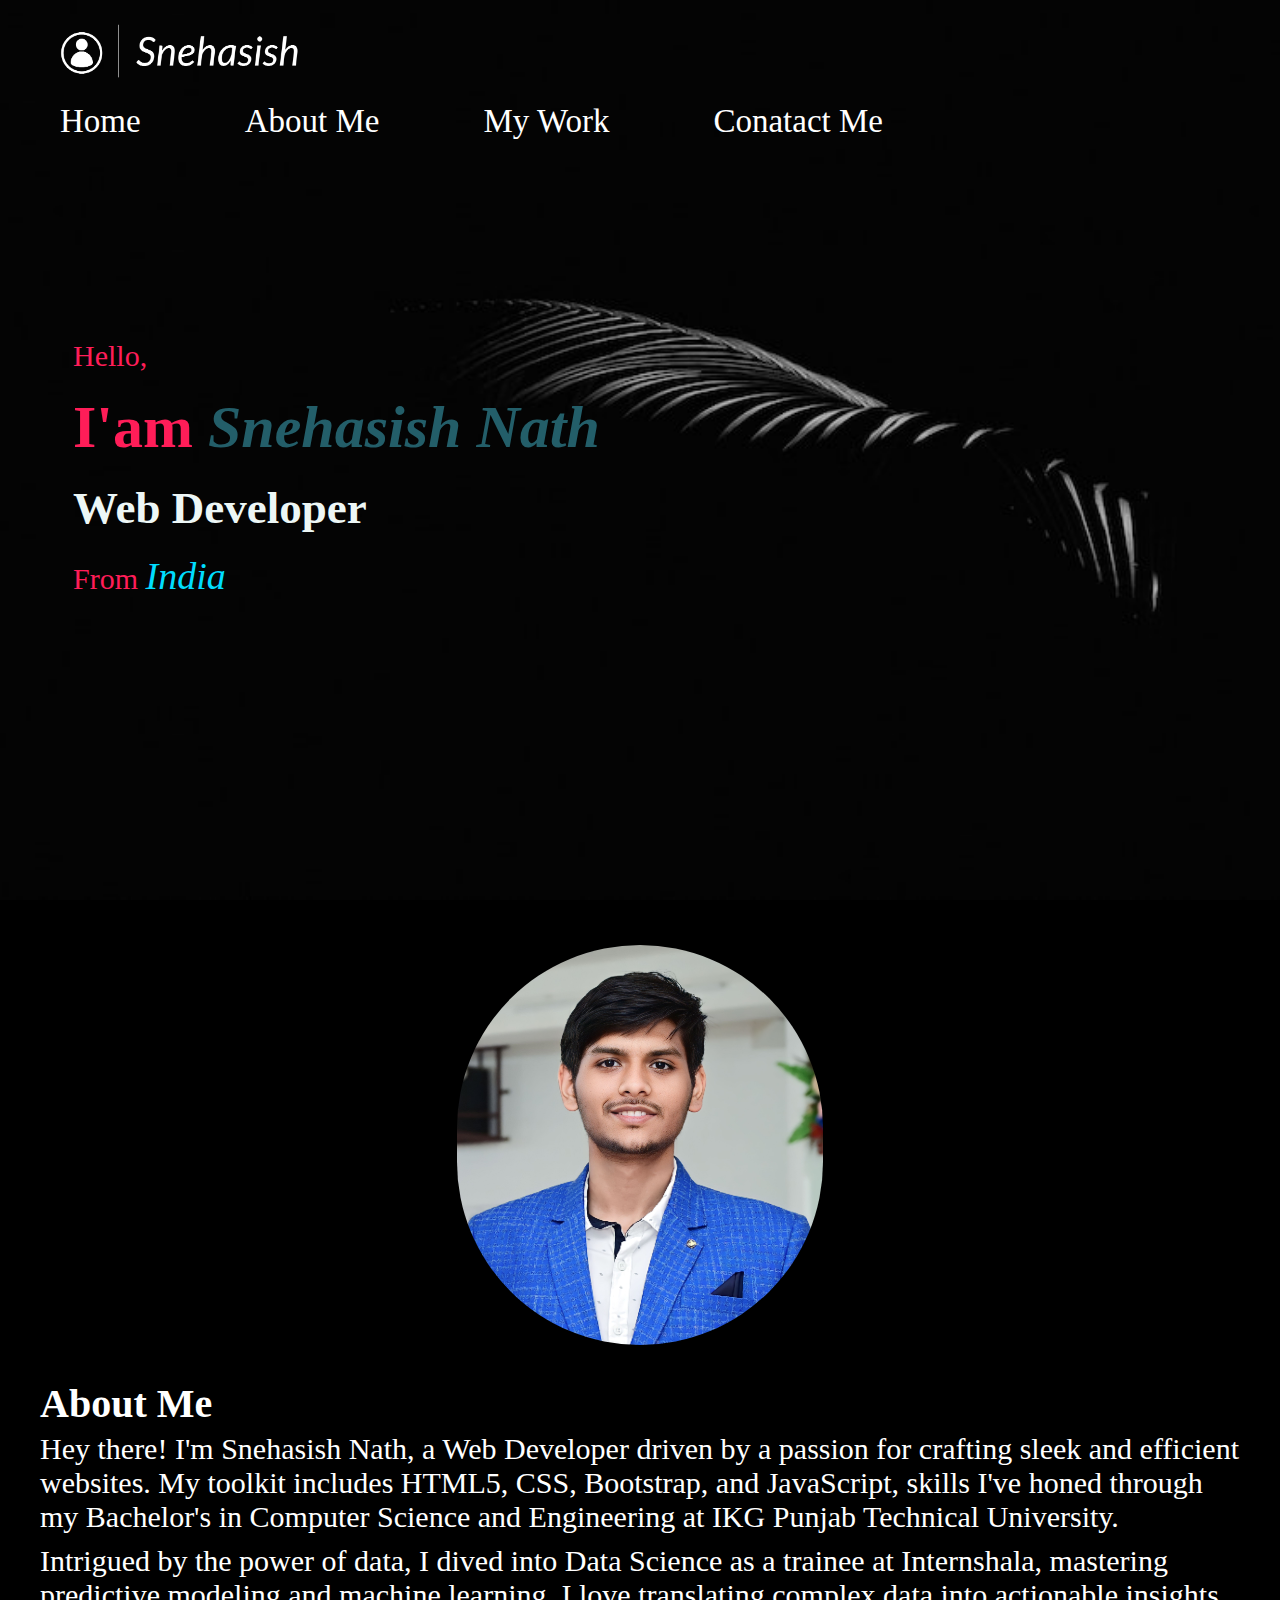
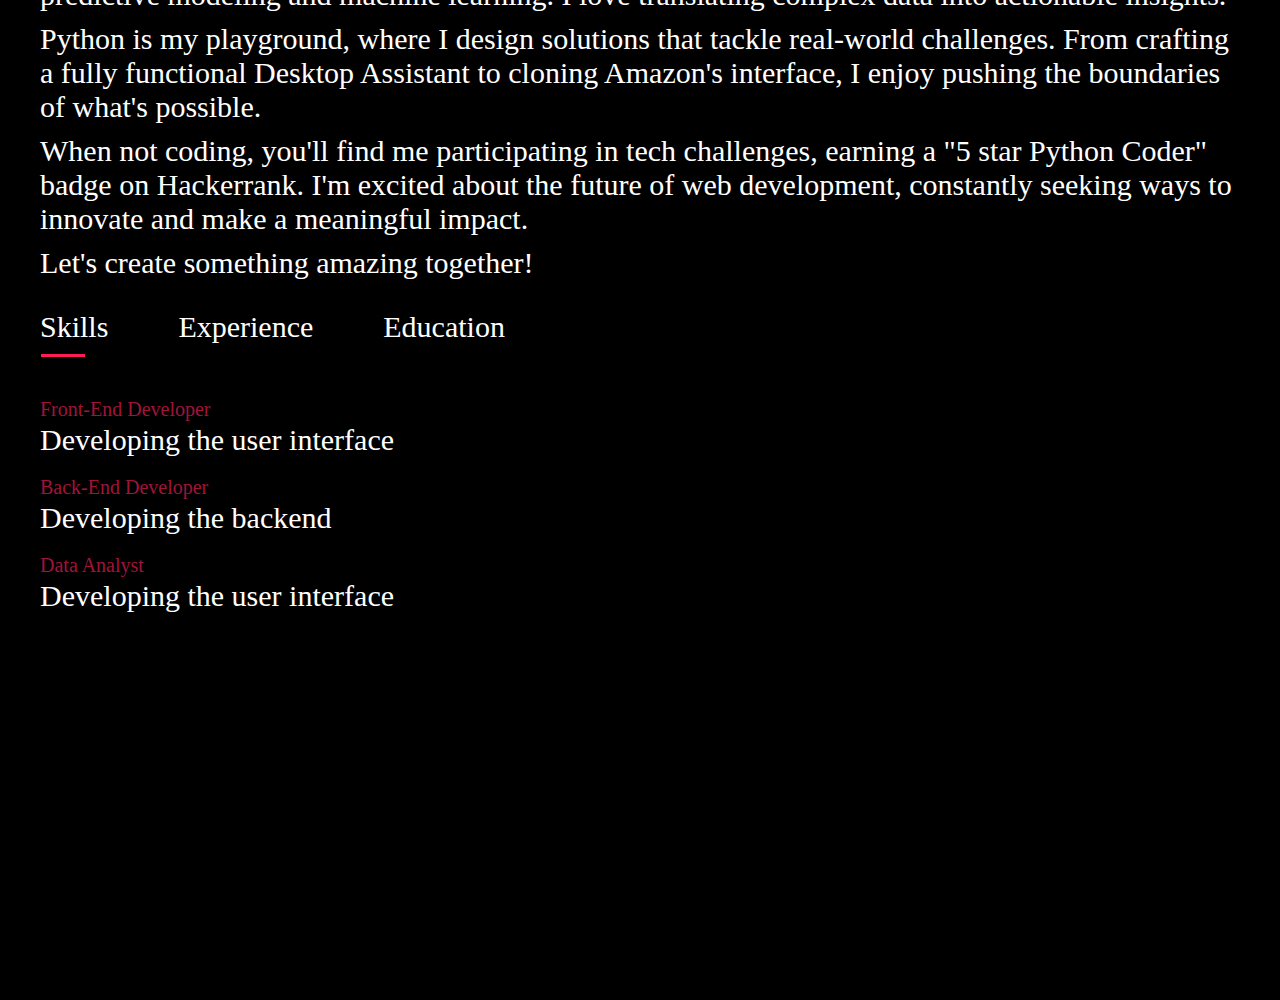
==== HTML/index.html @ f1e30199 "Update" ====
<!DOCTYPE html>
<html lang="en">

<head>
    <meta charset="UTF-8">
    <meta name="viewport" content="width=device-width, initial-scale=1.0">
    <title>SNEHASISH</title>
    <link rel="stylesheet" href="/CSS/Style1.css">
</head>

<body>
    <div id="header">

        <div class="container">
            <nav>
                <img src="/Images/Snehasish-logos_white.png" class="logo" alt="Logo">

                <ul>
                    <li><a href="#">Home</a></li>
                    <li><a href="#">About Me</a></li>
                    <li><a href="#">My Work</a></li>
                    <li><a href="#">Conatact Me</a></li>
                </ul>
            </nav>


            <div class="header-text">
                <p>Hello,</p>
                <h1>I'am <span><i>Snehasish Nath </i></span></h1>
                <h2>Web Developer</h2>
                <p>From <span><i> India</i></span></p>
            </div>
        </div>



    </div>

    <div id="about">
        <div class="row1">
            <div class="col1">
                <img src="/Images/me.jpg" alt="Me">
            </div>
            <div class="col2">
                <h1 class="sub-title">About Me</h1>

                <p>Hey there! I'm Snehasish Nath, a Web Developer driven by a passion for crafting sleek and efficient websites. My toolkit includes HTML5, CSS, Bootstrap, and JavaScript, skills I've honed through my Bachelor's in Computer Science and Engineering at IKG Punjab Technical University.</p>

                <p>Intrigued by the power of data, I dived into Data Science as a trainee at Internshala, mastering predictive modeling and machine learning. I love translating complex data into actionable insights.</p>
                <p>Python is my playground, where I design solutions that tackle real-world challenges. From crafting a fully functional Desktop Assistant to cloning Amazon's interface, I enjoy pushing the boundaries of what's possible.</p>
                <p>When not coding, you'll find me participating in tech challenges, earning a "5 star Python Coder" badge on Hackerrank. I'm excited about the future of web development, constantly seeking ways to innovate and make a meaningful impact.</p>
                <p>Let's create something amazing together!</p>

                <div class="tab-titles">
                    <p class="tab-links active-links" onclick="opentab('skills')">Skills</p>
                    <p class="tab-links" onclick="opentab('experience')">Experience</p>
                    <p class="tab-links" onclick="opentab('education')">Education</p>
                </div>

                <div class="tab-contents active-tab" id="skills">
                    <ul>
                        <li><span>Front-End Developer</span><br>Developing the user interface</li>
                        <li><span>Back-End Developer</span><br>Developing the backend</li>
                        <li><span>Data Analyst</span><br>Developing the user interface</li>

                    </ul>
                </div>
                <div class="tab-contents " id="experience">
                    <ul>
                        <li><span>Data Science Training</span><br>Developing the user interface</li>
                        <li><span>Back-End Developer</span><br>Developing the backend</li>
                        <li><span>Data Analyst</span><br>Developing the user interface</li>

                    </ul>
                </div>
                <div class="tab-contents" id="education">
                    <ul>
                        <li><span>B.Tech in CSE</span><br>Developing the user interface</li>
                        <li><span>Back-End Developer</span><br>Developing the backend</li>
                        <li><span>Data Analyst</span><br>Developing the user interface</li>

                    </ul>
                </div>
            </div>

        </div>
    </div>





    <script>
        var tablinks = document.getElementsByClassName("tab-links");
        var tabcontents = document.getElementsByClassName("tab-contents");

        function opentab(tabname){
            for(tablink of tablinks){
                tablink.classList.remove("active-links");
            }

            for(tabcontent of tabcontents){
                tabcontent.classList.remove("active-tab");
            }
            event.currentTarget.classList.add("active-links")
            document.getElementById(tabname).classList.add("active-tab")

        }
    </script>




</body>

</html>
---- CSS/Style1.css ----
*{
    margin: 0;
    padding: 0;
    /* font-family: 'Poppins', sans-serif; */
    box-sizing: border-box;
}

body{
    background: #000000;
    color: white;
    
}

#header{
    width: 100%;
    height: 100vh;
    background-image: url(/Images/background\ 1.jpg);
    color: #ff1d58;
    background-size: cover;
    background-position: center;
    /* background-color: #00ddff; */
}

.container{
    padding: 10px 10px;
}

nav{
    display: flex;
    align-items: center;
    justify-content: space-between;
    flex-wrap: wrap;
}

.logo{
    width: 350px;
}

@media screen and (max-width:360px) {
    .logo{
        width: 250px;
    }
}

nav ul li{
    display: inline-block;
    list-style: none;
    margin: 10px 50px;
}

nav ul li a{
    color: white;
    text-decoration: none;
    font-size: 33px;
    position: relative;
}

nav ul li a::after{
    content: '';
    width: 0;
    height: 3px;
    background: #fff685;
    position: absolute;
    left: 0;
    bottom: -6px;
    transition: 0.3s;
}

nav ul li a:hover::after{
    width: 100%;
}


.header-text{
    margin-top: 15%;
    font-size: 30px;
    margin-left: 5%
}
.header-text h1{
    margin-top: 20px;
}

.header-text h1 span{
    color: #235e69;
}

.header-text h2{
    margin-top: 20px;
    color: #edf7f6;
}

.header-text p{
    margin-top: 20px;
}

.header-text p span{
    font-size: 38px;
    color: #00ddff;
}


/* ------------------------------------------------- */


#about{
    height: 1600px;
    width: 100%;
    /* background-color: #00ddff; */
    padding: 10px;
}





.row1{
    /* background-color: #235e69; */
    width: 100%;
    display: flex;
    /* justify-content: space-evenly; */
    height: 1220px;
    padding: 10px;

}
.col1{
    /* background-color: #ff1d58; */
    height: 900px;
    width: 40%;
    /* background-color: #ff1d58; */
    display: flex;
    padding: 10px;
    justify-content: center;
    align-items: center;

}

.col1 img{
    height: 700px;
    border-radius: 320px;
}


.col2{
    /* background-color: #fff685; */
    padding: 10px;
    height: 1200px;
    width: 60%;
    /* background-color: #ff1d58; */

}

.col2 h1{
    font-size: 40px;
    padding: 0px 10px;
}

.col2 p{
    font-size: 35px;
    padding: 5px 10px;
}

@media screen and (max-width:1650px) {
    #about{
        height: 1700px;
        width: 100%;
        /* background-color: #00ddff; */
        padding: 10px;
    }

    .row1{
        /* background-color: #235e69; */
        width: 100%;
        display: inline-block;
        /* display: flex; */
        /* justify-content: space-evenly; */
        height: 1680px;
        padding: 10px;
    
    }
    .col1{
        /* background-color: #ff1d58; */
        height: 450px;
        width: 100%;
        /* background-color: #ff1d58; */
        display: flex;
        padding: 10px;
        justify-content: center;
        align-items: center;
    
    }
    
    .col1 img{
        height: 400px;
        border-radius: 320px;
    }
    
    
    .col2{
        /* background-color: #fff685; */
        padding: 10px;
        height: 1200px;
        width: 100%;
        /* background-color: #ff1d58; */
    
    }
    
    .col2 h1{
        font-size: 40px;
        padding: 0px 10px;
    }
    
    .col2 p{
        font-size: 30px;
        padding: 5px 10px;
    }
}

@media screen and (max-width:670px) {
    #about{
        height: 1500px;
        width: 100%;
        /* background-color: #00ddff; */
        padding: 10px;
    }

    .row1{
        /* background-color: #235e69; */
        width: 100%;
        display: inline-block;
        /* display: flex; */
        /* justify-content: space-evenly; */
        height: 1480px;
        padding: 10px;
    
    }
    .col1{
        /* background-color: #ff1d58; */
        height: 350px;
        width: 100%;
        /* background-color: #ff1d58; */
        display: flex;
        padding: 10px;
        justify-content: center;
        align-items: center;
    
    }
    
    .col1 img{
        height: 300px;
        border-radius: 320px;
    }
    
    
    .col2{
        /* background-color: #fff685; */
        padding: 10px;
        height: 1100px;
        width: 100%;
        /* background-color: #ff1d58; */
    
    }
    
    .col2 h1{
        font-size: 25px;
        padding: 0px 10px;
    }
    
    .col2 p{
        font-size: 20px;
        padding: 5px 10px;
    }
    .tab-contents ul li{
        list-style: none;
        margin: 10px 10px;
        font-size: 20px;
    }
}



.tab-titles{
    
    display: flex;
    margin: 20px 0px 40px;
}

.tab-links{
    margin-right: 50px;
    font-size: 18px;
    font-weight: 500;
    cursor: pointer;
    position: relative;
}

.tab-links::after{
    content: '';
    width: 0;
    height: 3px;
    background: #ff1d58;
    position: absolute;
    left: 0;
    bottom: -8px;
    transition: 0.5s;
}

.tab-links.active-links::after{
    width: 50%;
    margin-left: 11px;
}

.tab-contents ul li{
    list-style: none;
    margin: 10px 10px;
    font-size: 30px;
}

.tab-contents ul li span{
    color: #a1143a;
    font-size: 20px;
}

.tab-contents{
    display: none;
}

.tab-contents.active-tab{
    display: block;
}

@media screen and (max-width:670px) {
    .tab-titles{
    
        display: flex;
        margin: 20px 0px 40px;
    }
    
    .tab-links{
        margin-right: 0px;
        font-size: 18px;
        font-weight: 500;
        cursor: pointer;
        position: relative;
    }
    
    .tab-links::after{
        content: '';
        width: 0;
        height: 3px;
        background: #ff1d58;
        position: absolute;
        left: 0;
        bottom: -8px;
        transition: 0.5s;
    }
    
    .tab-links.active-links::after{
        width: 50%;
        margin-left: 11px;
    }
    
    .tab-contents ul li{
        list-style: none;
        margin: 10px 10px;
        font-size: 20px;
    }
    
    .tab-contents ul li span{
        color: #a1143a;
        font-size: 20px;
    }
    
    .tab-contents{
        display: none;
    }
    
    .tab-contents.active-tab{
        display: block;
    }
}

@media screen and (max-width:340px) {
    #about{
        height: 2000px;
        width: 100%;
        /* background-color: #00ddff; */
        padding: 10px;
    }

    .row1{
        /* background-color: #235e69; */
        width: 100%;
        display: inline-block;
        /* display: flex; */
        /* justify-content: space-evenly; */
        height: 1980px;
        padding: 10px;
    
    }
    .col1{
        /* background-color: #ff1d58; */
        height: 350px;
        width: 100%;
        /* background-color: #ff1d58; */
        display: flex;
        padding: 10px;
        justify-content: center;
        align-items: center;
    
    }
    
    .col1 img{
        height: 300px;
        border-radius: 320px;
    }
    
    
    .col2{
        /* background-color: #fff685; */
        padding: 10px;
        height: 100px;
        width: 100%;
        /* background-color: #ff1d58; */
    
    }
    
    .col2 h1{
        font-size: 25px;
        padding: 0px 10px;
    }
    
    .col2 p{
        font-size: 20px;
        padding: 5px 10px;
    }

    .tab-titles{
    
        display: block;
        margin: 20px 0px 40px;
    }

    .tab-links{
        margin-top: 15px;
    }
}
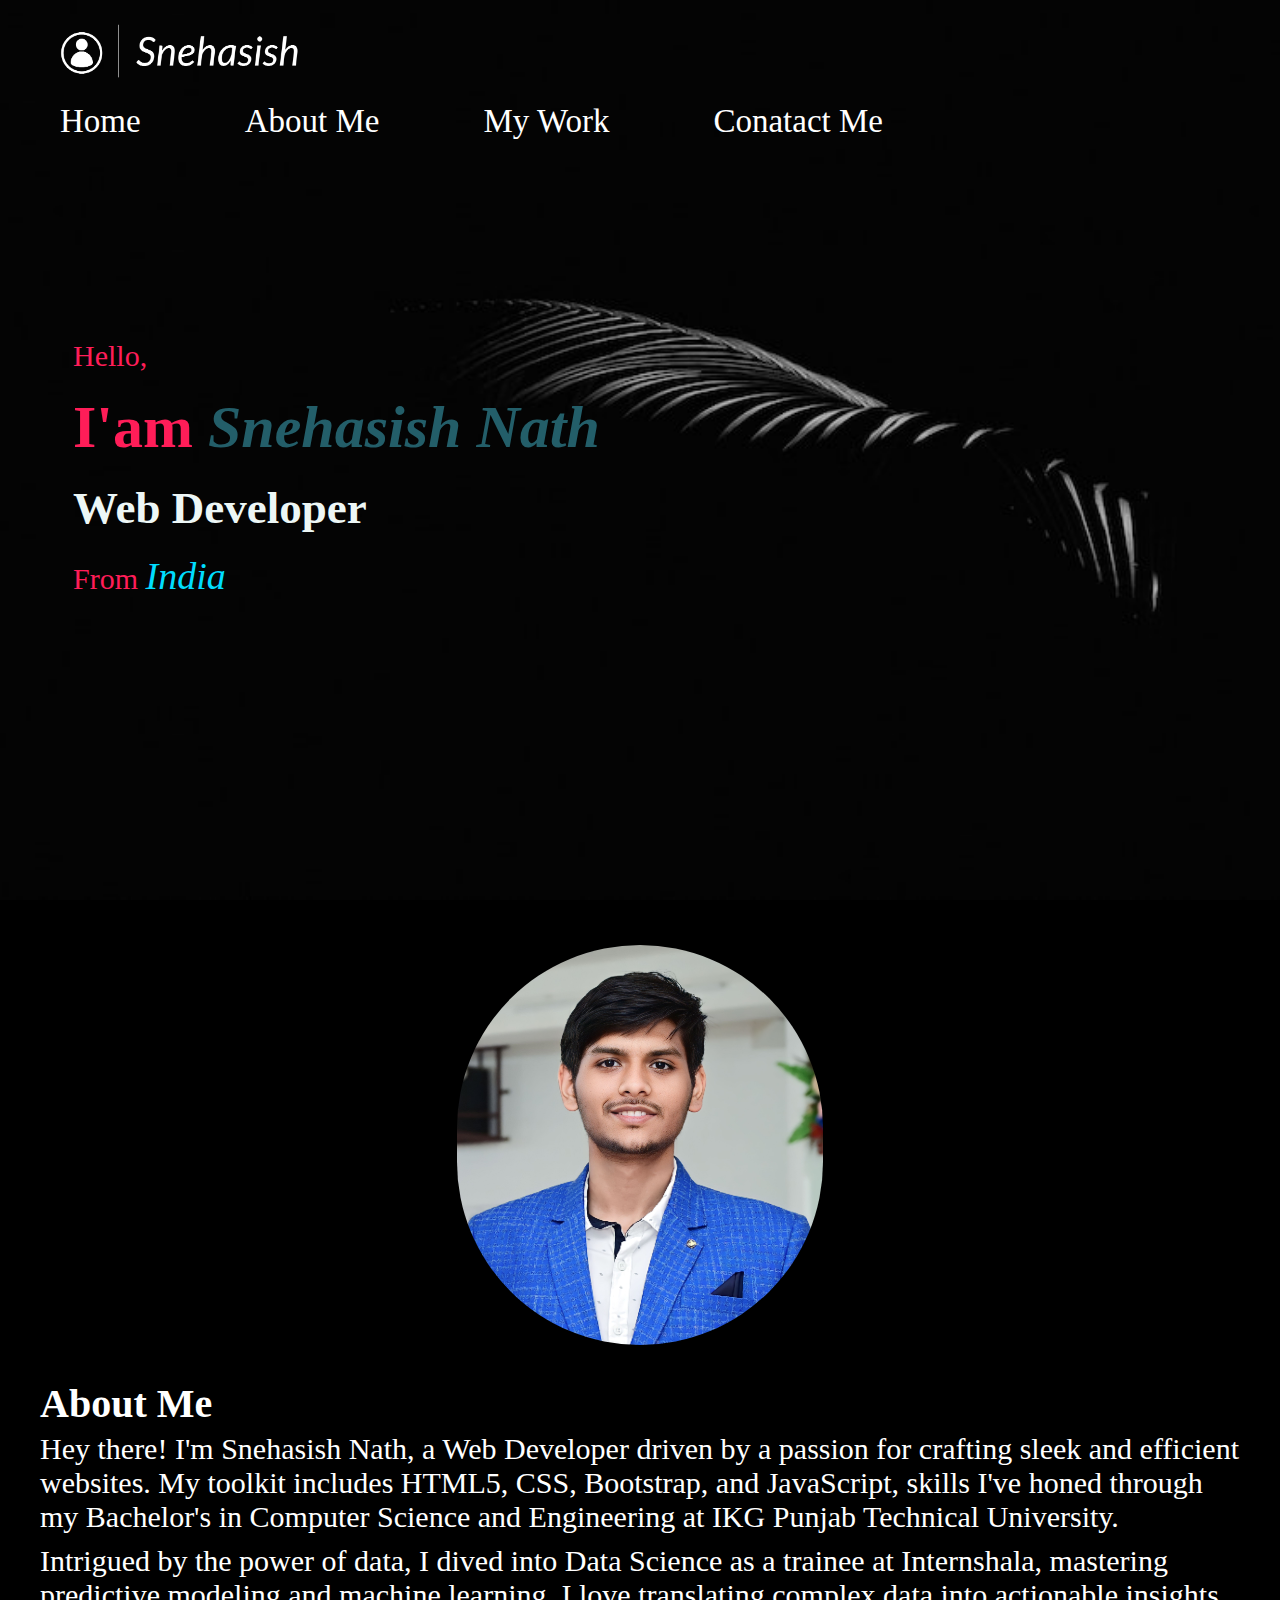
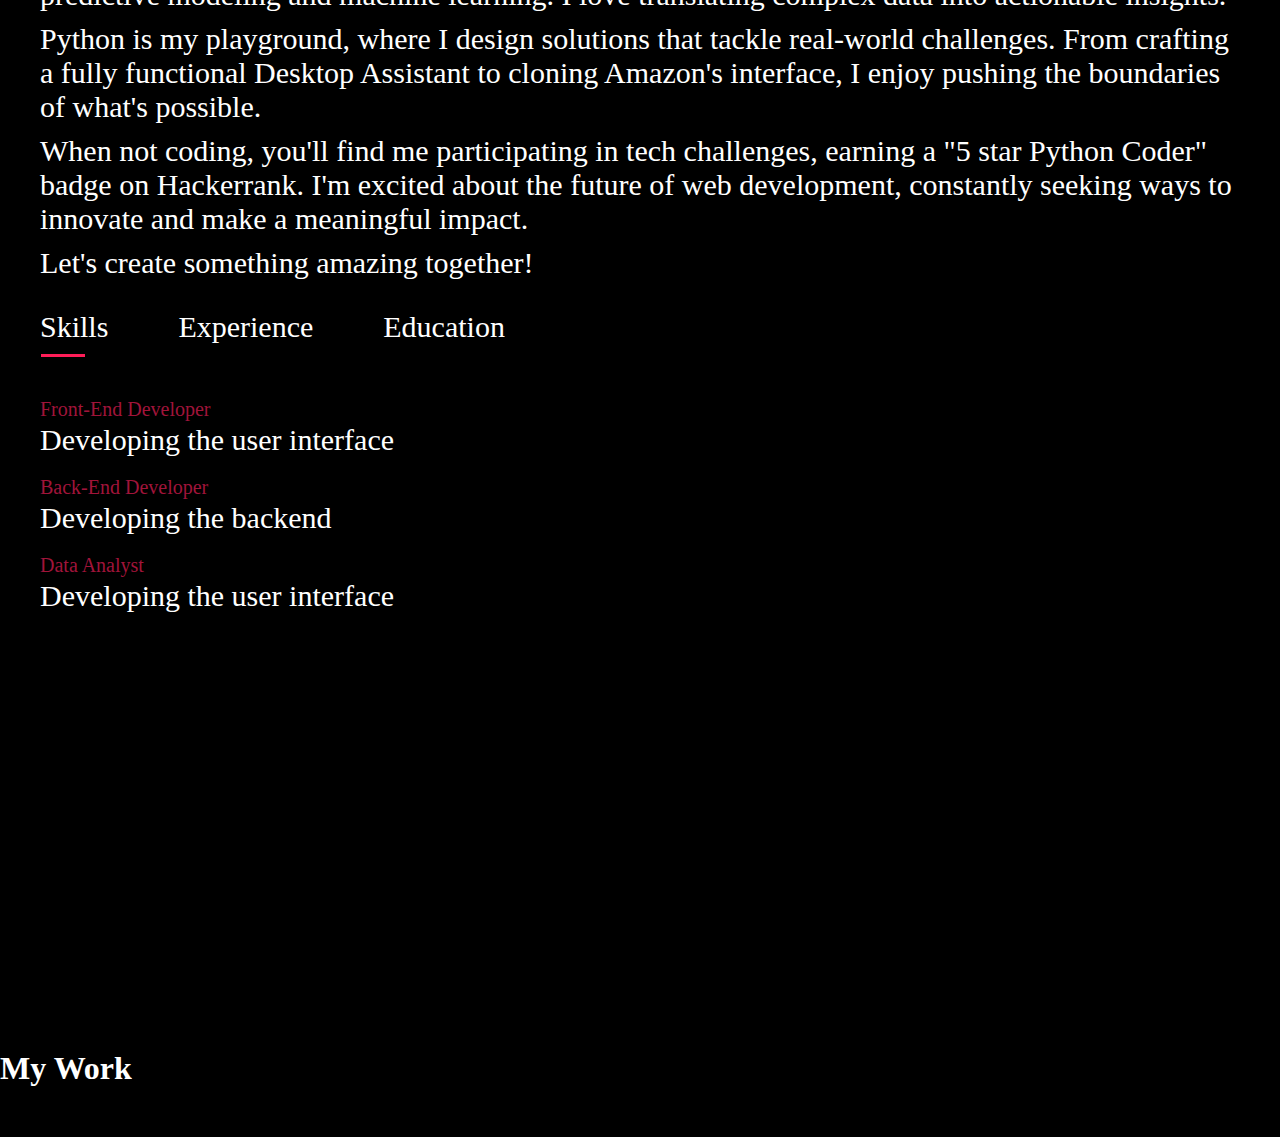
==== commit 1f5e1d93: "Update" ====
--- a/HTML/index.html
+++ b/HTML/index.html
@@ -88,6 +88,18 @@
 
 
 
+    <div id="portfolio">
+        <h1 class="sub-title">My Work</h1>
+
+        <div class="work-list">
+            <div class="work">
+                
+            </div>
+        </div>
+    </div>
+
+
+
 
 
     <script>
--- a/CSS/Style1.css
+++ b/CSS/Style1.css
@@ -442,4 +442,14 @@
     .tab-links{
         margin-top: 15px;
     }
-}+}
+
+
+
+
+/* Portfolio */
+
+#portfolio{
+    padding: 50px 0px;
+}
+
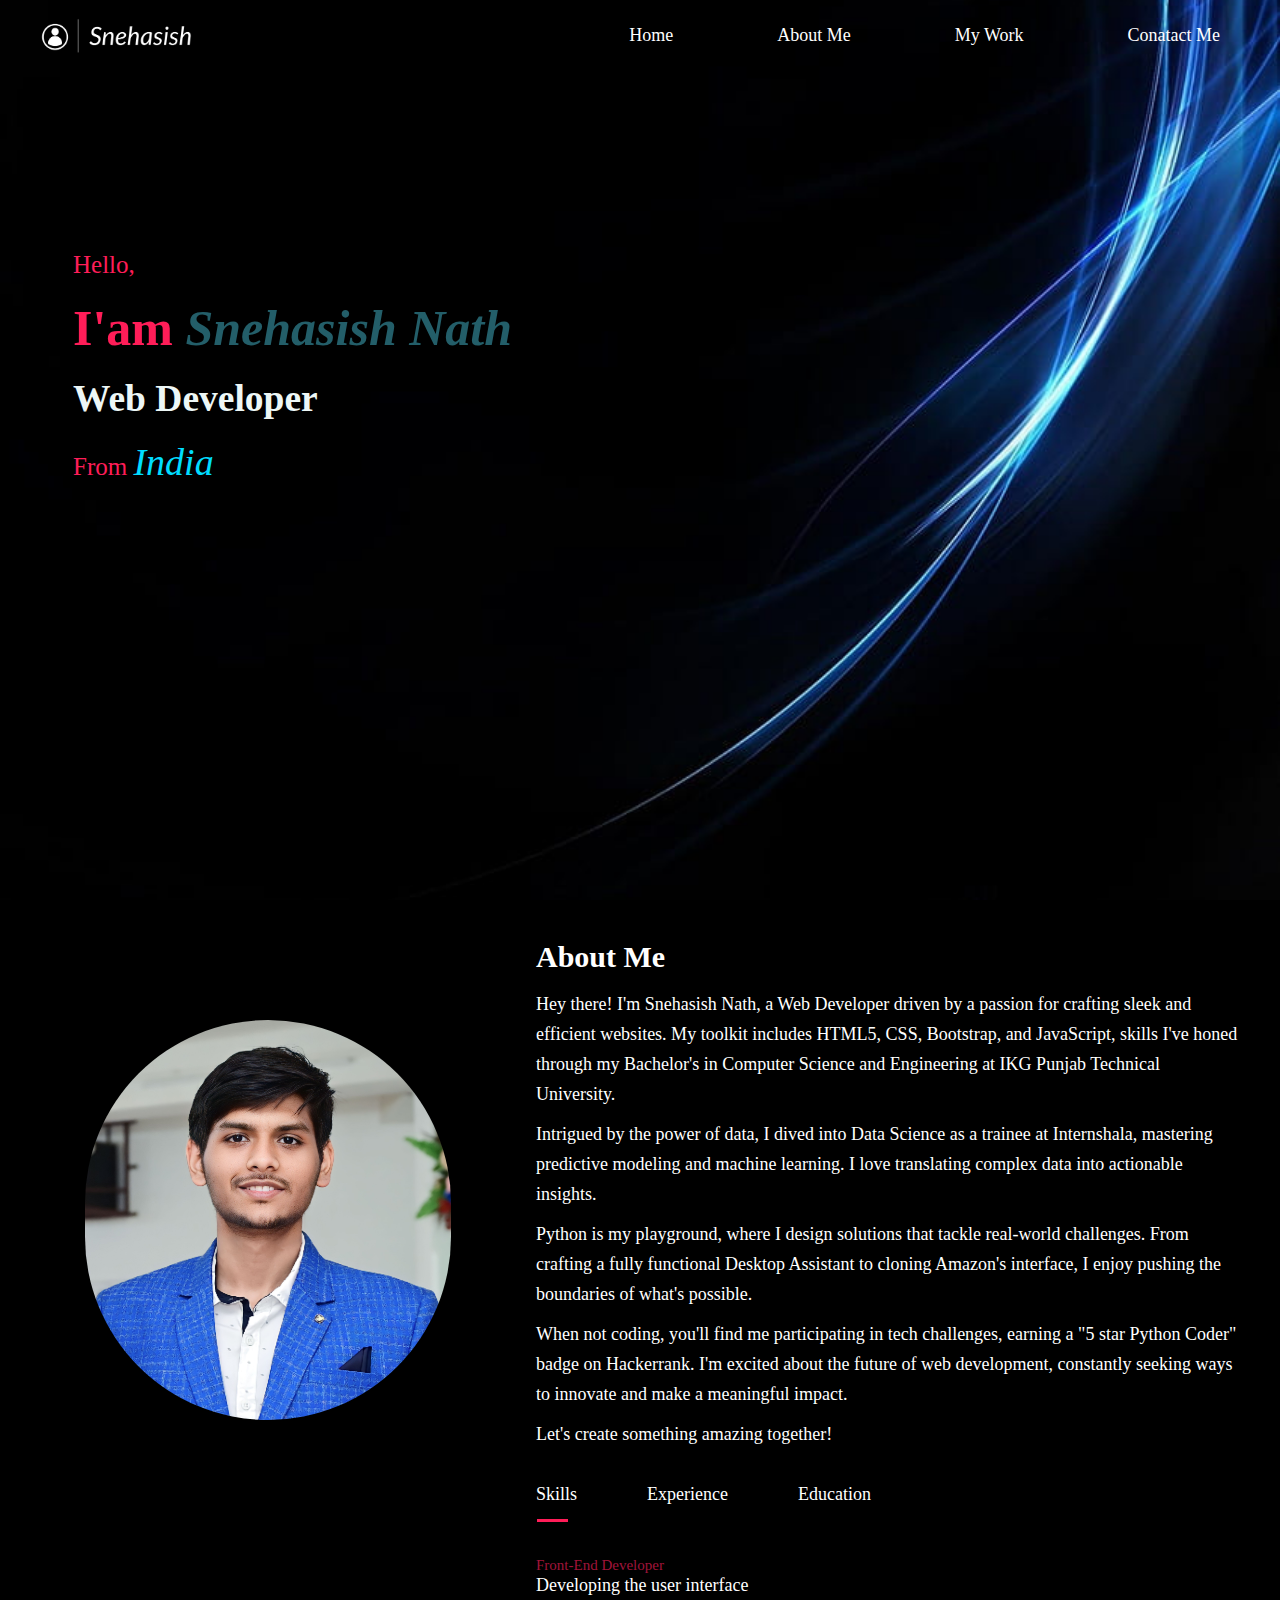
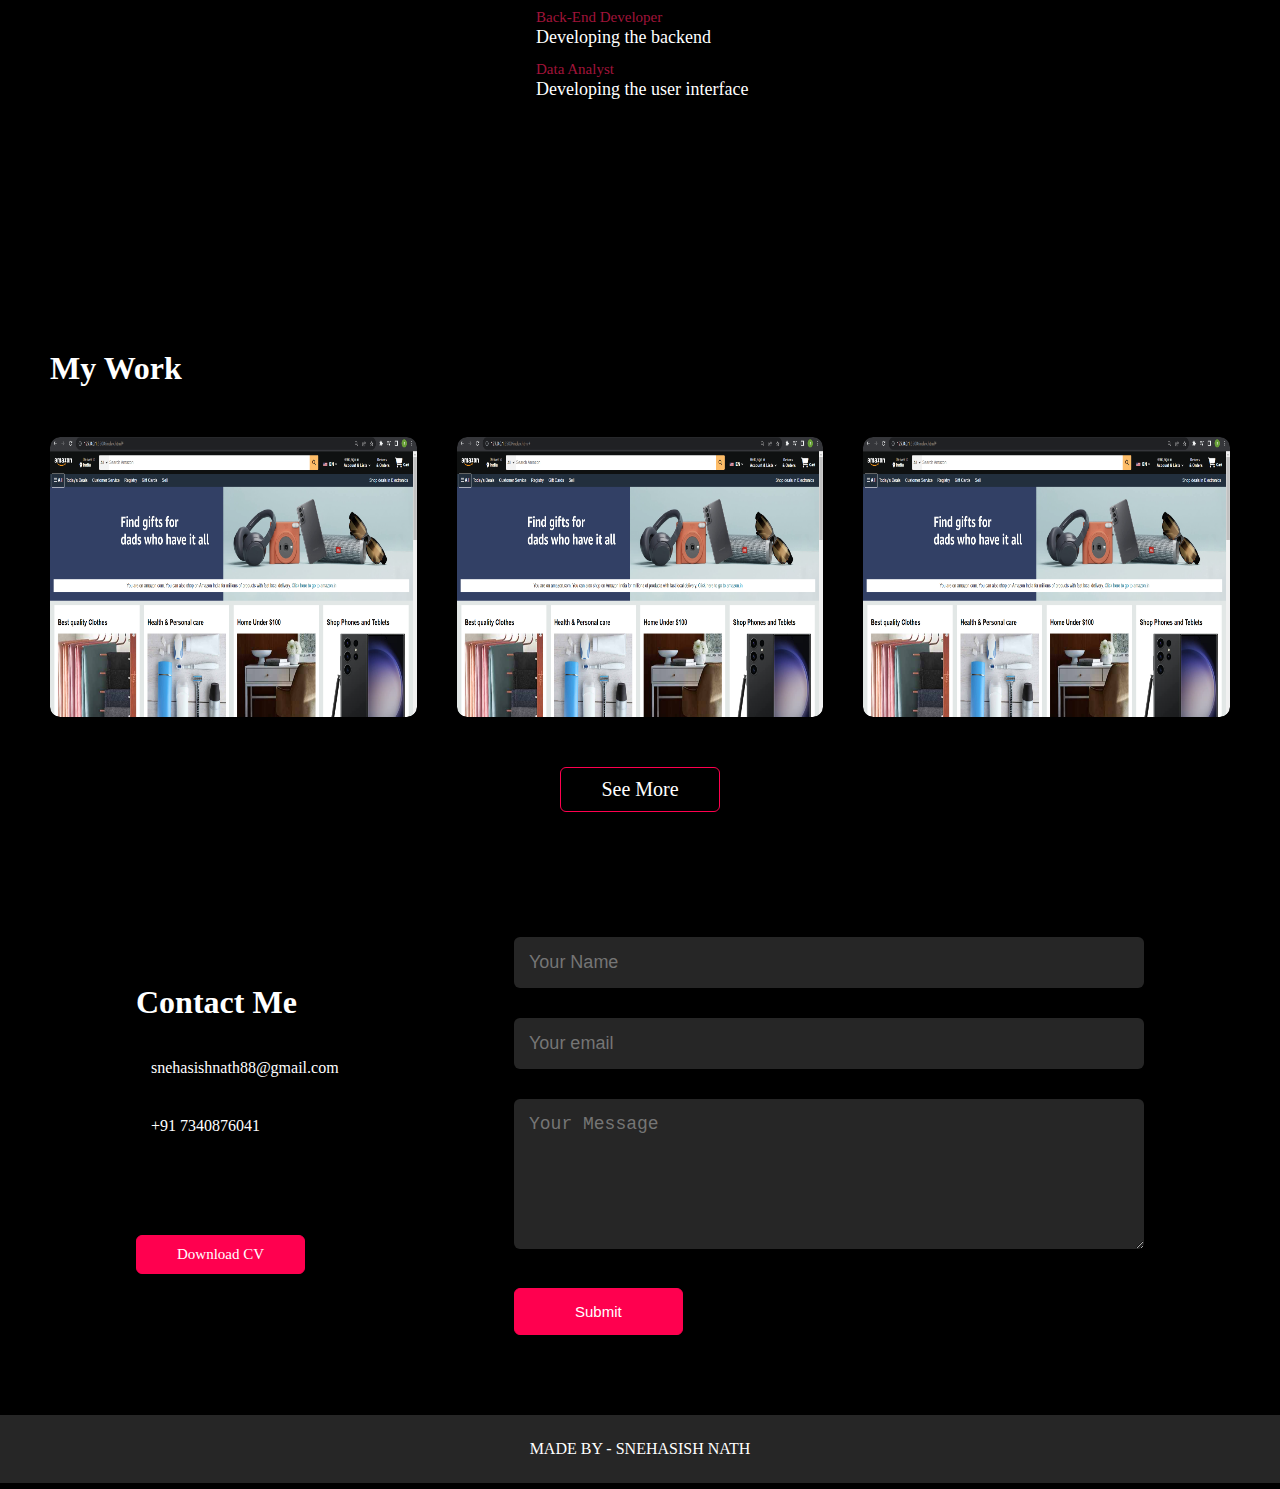
==== commit 4b2b097e: "Update" ====
--- a/HTML/index.html
+++ b/HTML/index.html
@@ -6,6 +6,7 @@
     <meta name="viewport" content="width=device-width, initial-scale=1.0">
     <title>SNEHASISH</title>
     <link rel="stylesheet" href="/CSS/Style1.css">
+    <link rel="stylesheet" href="https://cdnjs.cloudflare.com/ajax/libs/font-awesome/6.4.2/css/all.min.css" integrity="sha512-z3gLpd7yknf1YoNbCzqRKc4qyor8gaKU1qmn+CShxbuBusANI9QpRohGBreCFkKxLhei6S9CQXFEbbKuqLg0DA==" crossorigin="anonymous" referrerpolicy="no-referrer" />
 </head>
 
 <body>
@@ -15,12 +16,14 @@
             <nav>
                 <img src="/Images/Snehasish-logos_white.png" class="logo" alt="Logo">
 
-                <ul>
-                    <li><a href="#">Home</a></li>
-                    <li><a href="#">About Me</a></li>
-                    <li><a href="#">My Work</a></li>
-                    <li><a href="#">Conatact Me</a></li>
+                <ul id="sidemenu">
+                    <li><a href="#header">Home</a></li>
+                    <li><a href="#about">About Me</a></li>
+                    <li><a href="#portfolio">My Work</a></li>
+                    <li><a href="#contact">Conatact Me</a></li>
+                    <i class="fa-solid fa-xmark" onclick="closemenu()"></i>
                 </ul>
+                <i class="fa-solid fa-bars" onclick="openmenu()"></i>
             </nav>
 
 
@@ -67,16 +70,16 @@
                 </div>
                 <div class="tab-contents " id="experience">
                     <ul>
-                        <li><span>Data Science Training</span><br>Developing the user interface</li>
-                        <li><span>Back-End Developer</span><br>Developing the backend</li>
+                        <li><span>Data Science Trainee</span><br>Developing the user interface</li>
+                        <li><span>Python Programming Trainee</span><br>Developing the backend</li>
                         <li><span>Data Analyst</span><br>Developing the user interface</li>
 
                     </ul>
                 </div>
                 <div class="tab-contents" id="education">
                     <ul>
-                        <li><span>B.Tech in CSE</span><br>Developing the user interface</li>
-                        <li><span>Back-End Developer</span><br>Developing the backend</li>
+                        <li><span>B.Tech - CSE</span><br>IKG Punjab Technical University (2019 - 2023)</li>
+                        <li><span>Intermediate</span><br>K.V Silchar</li>
                         <li><span>Data Analyst</span><br>Developing the user interface</li>
 
                     </ul>
@@ -93,13 +96,76 @@
 
         <div class="work-list">
             <div class="work">
-                
-            </div>
-        </div>
-    </div>
-
-
-
+                <img src="/Images/Screenshot-1.png" alt="">
+                <div class="layer">
+                    <h3>Amazon Clone</h3>
+                    <p>Lorem ipsum, dolor sit amet consectetur adipisicing 
+                        elit. Esse fugit cupiditate omnis id accusantium eum?</p>
+                    <a href="/Amazon-clone/index.html"><i class="fa-solid fa-up-right-from-square"></i></a>
+                </div>
+
+            </div>
+            <div class="work">
+                <img src="/Images/Screenshot-1.png" alt="">
+                <div class="layer">
+                    <h3>Amazon Clone</h3>
+                    <p>Lorem ipsum, dolor sit amet consectetur adipisicing 
+                        elit. Esse fugit cupiditate omnis id accusantium eum?</p>
+                    <a href=""><i class="fa-solid fa-up-right-from-square"></i></a>
+                </div>
+            </div>
+            <div class="work">
+                <img src="/Images/Screenshot-1.png" alt="">
+                <div class="layer">
+                    <h3>Amazon Clone</h3>
+                    <p>Lorem ipsum, dolor sit amet consectetur adipisicing 
+                        elit. Esse fugit cupiditate omnis id accusantium eum?</p>
+                    <a href=""><i class="fa-solid fa-up-right-from-square"></i></a>
+                </div>
+            </div>
+        </div>
+        <a href="https://github.com/Snehasish-Nath" class="btn">See More</a>
+    </div>
+
+
+
+
+
+
+
+
+
+    <div id="contact">
+        <div class="row">
+            <div class="contact-left">
+                <h1 class="sub-title">
+                    Contact Me
+                </h1>
+                <p><i class="fa-solid fa-paper-plane"></i><a href="mailto: snehasishnath88@gmail.com">snehasishnath88@gmail.com</a></p>
+                <p><i class="fa-solid fa-phone"></i>+91 7340876041</p>
+                <div class="social-icons">
+                    <a href=""><i class="fa-brands fa-linkedin"></i></a>
+                    <a href=""><i class="fa-brands fa-github"></i></a>
+                    <a href=""><i class="fa-brands fa-hackerrank"></i></a>
+                    <a href=""><i class="fa-brands fa-instagram"></i></a>
+                </div>
+                <a href="/Images/Snehasish_Resume_Web_Dev.pdf" download class="btn btn2" >Download CV</a>
+
+            </div>
+            <div class="contact-right">
+                <form>
+                    <input type="text" name="Name" placeholder="Your Name" required>
+                    <input type="email" name="Email" placeholder="Your email" required>
+                    <textarea name="Message" rows="6" placeholder="Your Message"></textarea>
+                    <button type="submit" class="btn btn2">Submit</button>
+                </form>
+            </div>
+        </div>
+
+        <div class="copyright">
+            <p>MADE BY - SNEHASISH NATH</p>
+        </div>
+    </div>
 
 
     <script>
@@ -120,6 +186,18 @@
         }
     </script>
 
+    <script>
+        var sidemenu = document.getElementById("sidemenu");
+
+        function openmenu(){
+            sidemenu.style.right="0";
+        }
+
+        function closemenu(){
+            sidemenu.style.right="-200px";
+        }
+    </script>
+
 
 
 
--- a/CSS/Style1.css
+++ b/CSS/Style1.css
@@ -4,7 +4,9 @@
     /* font-family: 'Poppins', sans-serif; */
     box-sizing: border-box;
 }
-
+html{
+    scroll-behavior: smooth;
+}
 body{
     background: #000000;
     color: white;
@@ -14,13 +16,23 @@
 #header{
     width: 100%;
     height: 100vh;
-    background-image: url(/Images/background\ 1.jpg);
+    background-image: url(/Images/background\ 3.jpg);
     color: #ff1d58;
     background-size: cover;
     background-position: center;
     /* background-color: #00ddff; */
 }
-
+@media screen and (max-width:850px) {
+    #header{
+        width: 100%;
+        height: 100vh;
+        background-image: url(/Images/background\ 2.jpg);
+        color: #ff1d58;
+        background-size: cover;
+        background-position: center;
+        /* background-color: #00ddff; */
+    }
+}
 .container{
     padding: 10px 10px;
 }
@@ -33,7 +45,7 @@
 }
 
 .logo{
-    width: 350px;
+    width: 220px;
 }
 
 @media screen and (max-width:360px) {
@@ -51,14 +63,14 @@
 nav ul li a{
     color: white;
     text-decoration: none;
-    font-size: 33px;
+    font-size: 18px;
     position: relative;
 }
 
 nav ul li a::after{
     content: '';
     width: 0;
-    height: 3px;
+    height: 2px;
     background: #fff685;
     position: absolute;
     left: 0;
@@ -73,7 +85,7 @@
 
 .header-text{
     margin-top: 15%;
-    font-size: 30px;
+    font-size: 25px;
     margin-left: 5%
 }
 .header-text h1{
@@ -103,7 +115,7 @@
 
 
 #about{
-    height: 1600px;
+    height: 1000px;
     width: 100%;
     /* background-color: #00ddff; */
     padding: 10px;
@@ -117,14 +129,14 @@
     /* background-color: #235e69; */
     width: 100%;
     display: flex;
-    /* justify-content: space-evenly; */
-    height: 1220px;
+    justify-content: space-evenly;
+    height: 920px;
     padding: 10px;
 
 }
 .col1{
     /* background-color: #ff1d58; */
-    height: 900px;
+    height: 600px;
     width: 40%;
     /* background-color: #ff1d58; */
     display: flex;
@@ -135,7 +147,7 @@
 }
 
 .col1 img{
-    height: 700px;
+    height: 400px;
     border-radius: 320px;
 }
 
@@ -150,18 +162,19 @@
 }
 
 .col2 h1{
-    font-size: 40px;
-    padding: 0px 10px;
+    font-size: 30px;
+    padding: 10px;
 }
 
 .col2 p{
-    font-size: 35px;
+    font-size: 18px;
     padding: 5px 10px;
-}
-
-@media screen and (max-width:1650px) {
+    line-height: 30px;
+}
+
+@media screen and (max-width:920px) {
     #about{
-        height: 1700px;
+        height: 1300px;
         width: 100%;
         /* background-color: #00ddff; */
         padding: 10px;
@@ -173,7 +186,7 @@
         display: inline-block;
         /* display: flex; */
         /* justify-content: space-evenly; */
-        height: 1680px;
+        height: 1280px;
         padding: 10px;
     
     }
@@ -190,7 +203,7 @@
     }
     
     .col1 img{
-        height: 400px;
+        height: 350px;
         border-radius: 320px;
     }
     
@@ -198,26 +211,26 @@
     .col2{
         /* background-color: #fff685; */
         padding: 10px;
-        height: 1200px;
+        height: 800px;
         width: 100%;
         /* background-color: #ff1d58; */
     
     }
     
     .col2 h1{
-        font-size: 40px;
+        font-size: 30px;
         padding: 0px 10px;
     }
     
     .col2 p{
-        font-size: 30px;
+        font-size: 18px;
         padding: 5px 10px;
     }
 }
 
 @media screen and (max-width:670px) {
     #about{
-        height: 1500px;
+        height: 1800px;
         width: 100%;
         /* background-color: #00ddff; */
         padding: 10px;
@@ -229,7 +242,7 @@
         display: inline-block;
         /* display: flex; */
         /* justify-content: space-evenly; */
-        height: 1480px;
+        height: 1780px;
         padding: 10px;
     
     }
@@ -254,7 +267,7 @@
     .col2{
         /* background-color: #fff685; */
         padding: 10px;
-        height: 1100px;
+        height: 1400px;
         width: 100%;
         /* background-color: #ff1d58; */
     
@@ -286,7 +299,7 @@
 
 .tab-links{
     margin-right: 50px;
-    font-size: 18px;
+    font-size: 15px;
     font-weight: 500;
     cursor: pointer;
     position: relative;
@@ -311,12 +324,12 @@
 .tab-contents ul li{
     list-style: none;
     margin: 10px 10px;
-    font-size: 30px;
+    font-size: 18px;
 }
 
 .tab-contents ul li span{
     color: #a1143a;
-    font-size: 20px;
+    font-size: 15px;
 }
 
 .tab-contents{
@@ -378,9 +391,9 @@
     }
 }
 
-@media screen and (max-width:340px) {
+@media screen and (max-width:380px) {
     #about{
-        height: 2000px;
+        height: 1600px;
         width: 100%;
         /* background-color: #00ddff; */
         padding: 10px;
@@ -392,7 +405,7 @@
         display: inline-block;
         /* display: flex; */
         /* justify-content: space-evenly; */
-        height: 1980px;
+        height: 1580px;
         padding: 10px;
     
     }
@@ -417,7 +430,7 @@
     .col2{
         /* background-color: #fff685; */
         padding: 10px;
-        height: 100px;
+        height: 1200px;
         width: 100%;
         /* background-color: #ff1d58; */
     
@@ -429,13 +442,24 @@
     }
     
     .col2 p{
-        font-size: 20px;
+        font-size: 16px;
         padding: 5px 10px;
     }
+    .tab-contents ul li span{
+        color: #a1143a;
+        font-size: 12px;
+    }
+
+    .tab-contents ul li{
+        list-style: none;
+        margin: 10px 10px;
+        font-size: 15px;
+    }
+    
 
     .tab-titles{
     
-        display: block;
+        /* display: block; */
         margin: 20px 0px 40px;
     }
 
@@ -450,6 +474,257 @@
 /* Portfolio */
 
 #portfolio{
-    padding: 50px 0px;
-}
-
+    padding: 50px;
+    /* background-color: #00ddff; */
+}
+
+.work-list{
+    display: grid;
+    grid-template-columns: repeat(auto-fit, minmax(250px, 1fr));
+    grid-gap: 40px;
+    margin-top: 50px;
+    /* background-color: #235e69; */
+}
+
+.work img{
+    height: 280px;
+    width: 100%;
+    border-radius: 10px;
+    display: block;
+    transition: transform 0.5s;
+}
+
+.work{
+    border-radius: 10px;
+    position: relative;
+    overflow: hidden;
+    /* background-color: #a1143a; */
+}
+
+.layer{
+    width: 100%;
+    height: 0px;
+    background: linear-gradient(rgba(0,0,0,0.6),#ff004f);
+    border-radius: 10px;
+    position: absolute;
+    left: 0;
+    bottom: 0;
+    overflow: hidden;
+    display: flex;
+    align-items: center;
+    justify-content: center;
+    flex-direction: column;
+    padding: 0 40px;
+    text-align: center;
+    font-size: 15px;
+    transition: height 0.5s;
+    /* background-color: #fff685; */
+}
+
+.layer h3{
+    font-weight: 500;
+    margin-bottom: 20px;
+}
+
+.layer a{
+    margin-top: 20px;
+    color: #ff004f;
+    text-decoration: none;
+    font-size: 18px;
+    line-height: 50px;
+    background: #fff;
+    width: 50px;
+    height: 50px;
+    border-radius: 50%;
+    text-align: center;
+}
+
+
+.work:hover img{
+    transform: scale(1.1);
+    cursor: pointer;
+
+}
+
+.work:hover .layer{
+    height: 100%;
+    cursor: pointer;
+}
+
+.btn{
+    display: block;
+    margin: 50px auto;
+    width: fit-content;
+    border: 1px solid #ff004f;
+    padding: 10px 40px;
+    border-radius: 6px;
+    text-decoration: none;
+    color: white;
+    transition: background 0.5s;
+    font-size: 20px;
+}
+
+.btn:hover{
+    background: #ff004f;
+    
+}
+/* --------------- */
+
+
+.row{
+    /* background-color: #235e69; */
+    width: 100%;
+    display: flex;
+    justify-content: space-evenly;
+    /* height: 600px; */
+    padding: 10px;
+    align-items: center;
+
+}
+.contact-left{
+    /* background-color: #00ddff; */
+    flex-basis: 20%;
+    /* height: 400px; */
+}
+
+.contact-right{
+    /* background-color: #ff1d58; */
+    flex-basis: 50%;
+    display: inline;
+}
+.contact-left a{
+    text-decoration: none;
+    color: white;
+}
+.contact-left p{
+
+    margin-top: 30px;
+    text-decoration: none;
+}
+
+.contact-left p i{
+    color: #ff004f;
+    margin-right: 15px;
+    font-size: 25px;
+}
+
+.social-icons{
+    margin-top: 30px;
+}
+
+.social-icons a{
+    text-decoration: none;
+    font-size: 30px;
+    margin-right: 15px;
+    color: #ababab;
+    display: inline-block;
+    transition: transform 0.5s;
+}
+.social-icons a:hover{
+    color: #ff004f;
+    transform: translateY(-5px);
+}
+.btn.btn2{
+    display: inline-block;
+    background: #ff004f;
+    font-size: 15px;
+}
+
+.contact-right form{
+    width: 100%;
+
+}
+form input, form textarea{
+    width: 100%;
+    border: 0;
+    outline: none;
+    background: #262626;
+    padding: 15px;
+    margin: 15px 0;
+    color: #fff;
+    font-size: 18px;
+    border-radius: 6px;
+}
+form .btn2{
+    padding: 14px 60px;
+    font-size: 18px;
+    margin-top: 20px;
+    cursor: pointer;
+}
+
+.copyright{
+    width: 100%;
+    text-align: center;
+    padding: 25px 0;
+    background: #262626;
+    font-weight: 300;
+    margin-top: 20px;
+
+}
+
+@media screen and (max-width:700px) {
+    .row{
+        /* background-color: #235e69; */
+        width: 100%;
+        display: block;
+        /* height: 600px; */
+        padding: 10px;
+    
+    }
+    .contact-left{
+        background-color: #00ddff;
+        padding-left: 40px;
+    }
+    .sub-title{
+        /* display: block; */
+
+    }
+}
+
+/* -------------------------------------- */
+nav .fa-solid{
+    display: none;
+}
+
+@media screen and (max-width:710px) {
+    nav .fa-solid{
+        display: block;
+        font-size: 25px;
+        color: #ffffff;
+    }
+    nav ul{
+        background: #242022;
+        position: fixed;
+        top: 0;
+        right: -200px;
+        width: 200px;
+        height: 50vh;
+        padding-top: 50px;
+        z-index: 2;
+        transition: right 0.5s;
+
+    }
+    nav ul li{
+        display: block;
+        margin: 25px;
+
+    }
+    nav ul .fa-solid{
+        position: absolute;
+        top: 25px;
+        left: 25px;
+        cursor: pointer;
+    }
+    
+}
+
+@media screen and (max-width:600px) {
+    .header-text{
+        margin-top: 100%;
+        font-size: 16px;
+    }
+    .header-text h1{
+        font-size: 30px;
+    }
+
+}